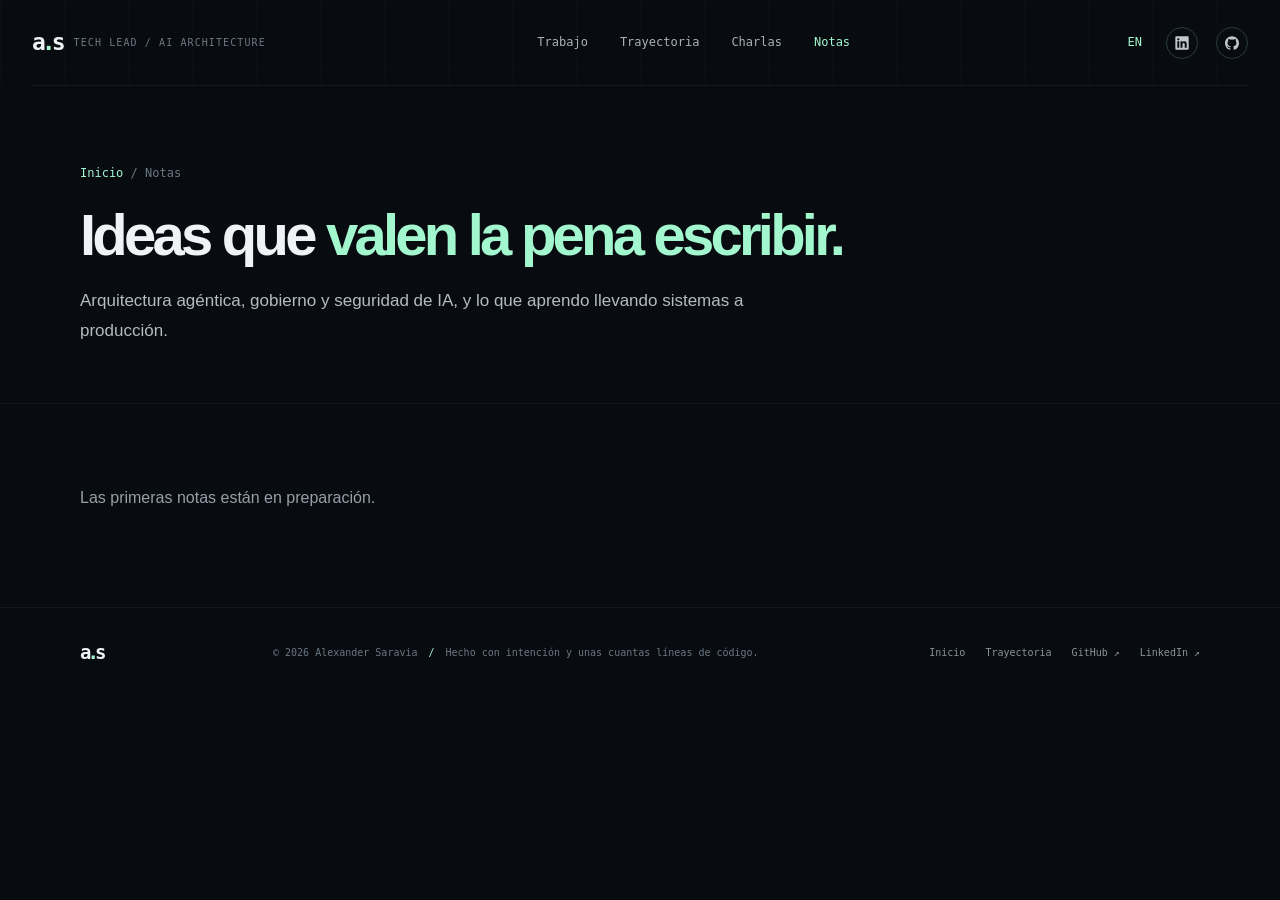
==== blog/index.html @ 3ee520d1 "Rediseño visual, trayectoria, caso de estudio y galería cronológica - Logos de tecnologías (sprite S" ====
<!doctype html>
<html lang="es" data-root="../">
  <head>
    <meta charset="utf-8">
    <meta name="viewport" content="width=device-width, initial-scale=1">
    <meta http-equiv="Content-Security-Policy" content="default-src 'self'; script-src 'self'; style-src 'self' 'unsafe-inline' https://fonts.googleapis.com; font-src https://fonts.gstatic.com; img-src 'self' data:; connect-src 'self'; object-src 'none'; base-uri 'self'; form-action 'none'">
    <meta name="robots" content="noimageai">
    <meta name="referrer" content="strict-origin-when-cross-origin">
    <meta name="theme-color" content="#080b10">
    <meta name="description" content="Notas de Alexander Saravia sobre arquitectura agéntica, gobierno y seguridad de IA.">
    <title data-es="Notas — Alexander Saravia" data-en="Notes — Alexander Saravia">Notas — Alexander Saravia</title>
    <link rel="canonical" href="https://aisaravia.online/blog/">
    <link rel="icon" href="../favicon.svg" type="image/svg+xml">
    <link rel="stylesheet" href="../styles.css">
    <script src="../data/contenido.js" defer></script>
    <script src="../app.js" defer></script>
  </head>
  <body>
    <a class="skip-link" href="#main" data-es="Saltar al contenido" data-en="Skip to content">Saltar al contenido</a>
    <div class="site-shell">
      <header class="topbar">
        <a class="wordmark" href="../" aria-label="Alexander Saravia, inicio">
          <span class="wordmark-mark">a<span>.</span>s</span>
          <span class="wordmark-label">TECH LEAD / AI ARCHITECTURE</span>
        </a>
        <nav class="main-nav" aria-label="Navegación principal">
          <a href="../#work" data-es="Trabajo" data-en="Work">Trabajo</a>
          <a href="../trayectoria.html" data-es="Trayectoria" data-en="Track record">Trayectoria</a>
          <a href="../#speaking" data-es="Charlas" data-en="Speaking">Charlas</a>
          <a href="./" aria-current="page" data-es="Notas" data-en="Notes">Notas</a>
        </nav>
        <div class="top-actions">
          <button class="language-toggle" type="button" aria-label="Switch language">EN</button>
          <a class="icon-link" href="https://www.linkedin.com/in/asaravia/" target="_blank" rel="noopener noreferrer me" aria-label="LinkedIn"><svg aria-hidden="true"><use href="../assets/icons.svg#linkedin"/></svg></a>
          <a class="icon-link" href="https://github.com/basaravia" target="_blank" rel="noopener noreferrer me" aria-label="GitHub"><svg aria-hidden="true"><use href="../assets/icons.svg#github"/></svg></a>
        </div>
      </header>

      <main id="main">
        <section class="page-hero">
          <div class="section-wrap">
            <p class="breadcrumb"><a href="../" data-es="Inicio" data-en="Home">Inicio</a> / <span data-es="Notas" data-en="Notes">Notas</span></p>
            <h1 data-es="Ideas que <span class='headline-accent'>valen la pena escribir.</span>" data-en="Ideas worth <span class='headline-accent'>writing down.</span>">Ideas que <span class="headline-accent">valen la pena escribir.</span></h1>
            <p class="lead" data-es="Arquitectura agéntica, gobierno y seguridad de IA, y lo que aprendo llevando sistemas a producción." data-en="Agentic architecture, AI governance and security, and what I learn taking systems to production.">Arquitectura agéntica, gobierno y seguridad de IA, y lo que aprendo llevando sistemas a producción.</p>
          </div>
        </section>
        <section class="page-section">
          <div class="section-wrap">
            <div class="notes-grid" data-notes></div>
            <p class="notes-empty" data-es="Las primeras notas están en preparación." data-en="The first notes are in the works.">Las primeras notas están en preparación.</p>
          </div>
        </section>
      </main>

      <footer class="footer section-wrap">
        <a class="wordmark footer-mark" href="../"><span class="wordmark-mark">a<span>.</span>s</span></a>
        <p>© <span class="year"></span> Alexander Saravia <span class="footer-sep">/</span> <span data-es="Hecho con intención y unas cuantas líneas de código." data-en="Made with intention and a few lines of code.">Hecho con intención y unas cuantas líneas de código.</span></p>
        <div class="footer-links"><a href="../" data-es="Inicio" data-en="Home">Inicio</a><a href="../trayectoria.html" data-es="Trayectoria" data-en="Track record">Trayectoria</a><a href="https://github.com/basaravia" target="_blank" rel="noopener noreferrer">GitHub ↗</a><a href="https://www.linkedin.com/in/asaravia/" target="_blank" rel="noopener noreferrer">LinkedIn ↗</a></div>
      </footer>
    </div>
    <div class="toast" id="toast" role="status" aria-live="polite"></div>
  </body>
</html>
---- styles.css ----
@import url('https://fonts.googleapis.com/css2?family=DM+Mono:wght@400;500&family=Manrope:wght@400;500;600;700;800&display=swap');

:root {
  color-scheme: dark;
  --bg: #080b10;
  --panel: #0d1219;
  --panel-raised: #111821;
  --line: #1d2731;
  --line-bright: #2c3a45;
  --text: #f0f3f5;
  --body: #b3bcc2;
  --muted: #95a0a8;
  --quiet: #6b7882;
  --mint: #a3f7ce;
  --mint-dark: #62d99d;
  --violet: #b9a4ff;
  --mono: "DM Mono", "SFMono-Regular", Consolas, monospace;
  --sans: "Manrope", -apple-system, BlinkMacSystemFont, "Segoe UI", sans-serif;
  font-family: var(--sans);
  scroll-behavior: smooth;
}

* { box-sizing: border-box; }
body { margin: 0; background: var(--bg); color: var(--text); font-size: 16px; line-height: 1.7; }
body::before { position: fixed; inset: 0; z-index: -1; background-image: linear-gradient(#ffffff04 1px, transparent 1px), linear-gradient(90deg, #ffffff04 1px, transparent 1px); background-size: 64px 64px; content: ""; mask-image: linear-gradient(to bottom, black, transparent 78%); pointer-events: none; }
a { color: inherit; text-decoration: none; }
button { color: inherit; font: inherit; }
img { max-width: 100%; display: block; }
:focus-visible { outline: 2px solid var(--mint); outline-offset: 3px; }
::selection { background: #a3f7ce4d; color: white; }
[hidden] { display: none !important; }
svg use { fill: currentColor; }
.site-shell { overflow: hidden; }
.section-wrap { width: min(1120px, calc(100% - 64px)); margin-inline: auto; }
.skip-link { position: absolute; top: -50px; left: 16px; z-index: 20; padding: 8px 12px; background: var(--mint); color: var(--bg); }
.skip-link:focus { top: 12px; }

/* Barra superior */
.topbar { display: flex; align-items: center; justify-content: space-between; gap: 20px; width: min(1240px, calc(100% - 64px)); height: 86px; margin: auto; border-bottom: 1px solid #ffffff0d; }
.wordmark { display: inline-flex; align-items: center; gap: 12px; }
.wordmark-mark { font: 600 23px/1 var(--mono); letter-spacing: -4px; }
.wordmark-mark span { color: var(--mint); }
.wordmark-label, .main-nav, .language-toggle, .eyebrow, .editor-titlebar, .editor-status, .card-index, .card-more, .feature-tag, .feature-year, .feature-bottom, .lab-card-head, .lab-meta, .stack-head, .stack-label, .footer-links, .path-years, .talk-kind, .talk-link, .gallery-kind, .note-meta, .note-more, .inline-link, .hero-proof p { font-family: var(--mono); }
.wordmark-label { color: var(--quiet); font-size: 10px; letter-spacing: .11em; }
.main-nav { display: flex; gap: 32px; color: #a9b2b8; font-size: 12px; }
.main-nav a, .footer-links a { transition: color .2s ease; }
.main-nav a:hover, .main-nav a[aria-current="page"], .footer-links a:hover { color: var(--mint); }
.top-actions { display: flex; align-items: center; gap: 18px; }
.language-toggle { border: 0; background: transparent; color: var(--mint); cursor: pointer; font-size: 12px; }
.icon-link { display: grid; width: 32px; height: 32px; place-items: center; border: 1px solid var(--line-bright); border-radius: 50%; color: #c0c8cd; transition: color .2s ease, border-color .2s ease; }
.icon-link:hover { border-color: var(--mint); color: var(--mint); }
.icon-link svg { width: 14px; height: 14px; }
.status-dot { display: inline-block; width: 7px; height: 7px; flex: none; border-radius: 50%; background: var(--mint-dark); box-shadow: 0 0 10px #62d99d6e; }

/* Hero */
.hero { position: relative; display: grid; grid-template-columns: 1.05fr .95fr; align-items: center; gap: 64px; min-height: 690px; padding-top: 40px; padding-bottom: 80px; }
.hero::before { position: absolute; top: 78px; left: -230px; width: 600px; height: 600px; border-radius: 50%; background: #8fecc908; filter: blur(40px); content: ""; pointer-events: none; }
.hero-copy { position: relative; z-index: 1; }
.eyebrow { display: flex; align-items: center; gap: 10px; margin: 0; color: var(--muted); font-size: 11px; letter-spacing: .04em; }
.eyebrow-line { display: inline-block; width: 23px; height: 1px; background: var(--mint); }
h1, h2, h3, p { margin-top: 0; }
h1 { max-width: 640px; margin: 25px 0 21px; font-size: clamp(40px, 5.4vw, 64px); font-weight: 600; letter-spacing: -.065em; line-height: 1.13; }
.headline-accent { color: var(--mint); }
.hero-intro { max-width: 540px; margin-bottom: 30px; color: var(--body); font-size: 16px; line-height: 1.85; }
.hero-actions { display: flex; flex-wrap: wrap; align-items: center; gap: 14px 22px; }
.button { display: inline-flex; align-items: center; justify-content: center; gap: 12px; min-height: 46px; padding: 0 18px; border: 1px solid transparent; border-radius: 3px; font-size: 13px; font-weight: 700; transition: transform .2s ease, background .2s ease, border-color .2s ease; }
.button svg { width: 15px; height: 15px; }
.button:hover { transform: translateY(-2px); }
.button-primary { background: var(--mint); color: #0b1511; }
.button-primary:hover { background: #c1ffdf; }
.button-ghost { border-color: var(--line-bright); color: var(--text); }
.button-ghost:hover { border-color: var(--mint); }
.text-button { display: inline-flex; align-items: center; gap: 9px; padding: 8px 0; border: 0; background: transparent; color: #a9b2b8; cursor: pointer; font-size: 13px; }
.text-button:hover { color: var(--mint); }
.prompt-symbol { color: var(--mint); font-family: var(--mono); }
.hero-proof { display: flex; flex-wrap: wrap; gap: 18px 28px; margin: 40px 0 0; padding: 0; list-style: none; }
.hero-proof li { display: flex; align-items: center; gap: 12px; }
.proof-award { display: grid; width: 36px; height: 36px; flex: none; place-items: center; border: 1px solid #a3f7ce4d; border-radius: 50%; color: var(--mint); font-size: 15px; }
.proof-award svg { width: 18px; height: 18px; }
.hero-proof p { margin: 0; color: var(--muted); font-size: 11px; line-height: 1.6; }
.hero-proof strong { color: #e0e6e7; font-weight: 400; }

.editor-card { position: relative; z-index: 1; overflow: hidden; border: 1px solid #26323c; border-radius: 7px; background: #0b1016ed; box-shadow: 0 28px 90px #0008, 0 0 60px #a3f7ce0a; transform: perspective(1200px) rotateY(-3deg) rotateX(1deg); }
.editor-titlebar { position: relative; display: flex; height: 42px; align-items: center; padding: 0 14px; border-bottom: 1px solid #1b242d; background: #10161e; color: var(--quiet); font-size: 11px; }
.window-dots { display: flex; gap: 5px; margin-right: 22px; }
.window-dots i { width: 7px; height: 7px; border-radius: 50%; background: #ee7271; }
.window-dots i:nth-child(2) { background: #e8c26c; }
.window-dots i:nth-child(3) { background: #6bc995; }
.editor-tab { display: flex; height: 100%; align-items: center; gap: 8px; padding: 0 12px; border-right: 1px solid #1b242d; border-left: 1px solid #1b242d; color: #d3d8dc; }
.file-glyph { color: var(--violet); }
.tab-close { margin-left: 3px; color: var(--quiet); font-size: 14px; }
.editor-kebab { margin-left: auto; font-size: 18px; letter-spacing: 2px; }
.editor-body { display: grid; grid-template-columns: 46px 1fr; min-height: 335px; padding: 24px 16px 22px 0; }
.editor-gutter { color: #48535d; font: 11px/2.04 var(--mono); text-align: right; padding-right: 16px; user-select: none; }
.editor-body pre { overflow-x: auto; margin: 0; color: #d3d8dc; font: 12px/2.04 var(--mono); }
.code-purple { color: #c5a8ff; }
.code-blue { color: #87bdff; }
.code-cyan { color: #85d9e6; }
.code-green { color: #a9e6b1; }
.code-orange { color: #ffc17a; }
.cursor { display: inline-block; width: 6px; height: 13px; margin-left: 2px; background: var(--mint); vertical-align: -2px; animation: blink 1.1s steps(2, start) infinite; }
.editor-status { display: flex; justify-content: space-between; padding: 9px 13px; border-top: 1px solid #1b242d; background: #10161e; color: var(--quiet); font-size: 10px; }
.editor-status > span:first-child { display: flex; align-items: center; gap: 7px; }
.editor-status .status-dot { width: 5px; height: 5px; }
.editor-glow { position: absolute; right: -90px; bottom: -150px; z-index: -1; width: 270px; height: 270px; border-radius: 50%; background: #a3f7ce0b; filter: blur(28px); }
@keyframes blink { to { visibility: hidden; } }

/* Franja de logos */
.logo-strip { overflow: hidden; border-block: 1px solid #ffffff12; background: #0b1015; mask-image: linear-gradient(90deg, transparent, black 8%, black 92%, transparent); }
.logo-track { display: flex; width: max-content; align-items: center; gap: 46px; padding: 20px 0; animation: marquee 45s linear infinite; color: #8a969d; font-size: 13px; font-weight: 600; }
.logo-track span { display: inline-flex; align-items: center; gap: 10px; white-space: nowrap; }
.logo-track svg { width: 20px; height: 20px; }
.logo-strip:hover .logo-track { animation-play-state: paused; }
@keyframes marquee { to { transform: translateX(-50%); } }

/* Encabezados de sección */
.section-heading { display: flex; align-items: end; justify-content: space-between; gap: 40px; margin-bottom: 40px; }
.section-number { color: var(--mint); }
.section-heading .eyebrow { margin-bottom: 14px; }
h2 { margin: 0; font-size: clamp(34px, 4.4vw, 49px); font-weight: 500; letter-spacing: -.06em; line-height: 1.2; }
h2 em { color: var(--mint); font-style: normal; }
.section-note { max-width: 320px; margin: 0 0 3px; color: var(--muted); font-size: 14px; line-height: 1.8; }
.inline-link { display: inline-flex; align-items: center; gap: 10px; color: var(--mint); font-size: 12px; }
.inline-link:hover { color: white; }

/* Trabajo */
.work-section { padding-top: 115px; padding-bottom: 90px; }
.feature-card { display: block; overflow: hidden; border: 1px solid #28343e; border-radius: 5px; background: radial-gradient(ellipse at 88% 5%, #a3f7ce0c, transparent 42%), linear-gradient(125deg, #111922, #0d1219 70%); transition: border-color .2s ease; }
.feature-card:hover { border-color: #51655e; }
.feature-topline, .feature-bottom { display: flex; align-items: center; justify-content: space-between; padding: 15px 22px; border-bottom: 1px solid #ffffff10; color: var(--quiet); font-size: 10px; }
.feature-tag { display: flex; align-items: center; gap: 8px; color: #b6c1c3; letter-spacing: .03em; }
.feature-tag .status-dot { width: 6px; height: 6px; }
.feature-content { display: grid; grid-template-columns: 1fr 300px; gap: 50px; padding: 38px 36px 40px; }
.feature-main h3 { margin-bottom: 14px; font-size: clamp(30px, 3.7vw, 42px); font-weight: 500; letter-spacing: -.055em; line-height: 1.15; }
.feature-main p { max-width: 595px; margin-bottom: 24px; color: var(--body); font-size: 15px; line-height: 1.85; }
.feature-tags { display: flex; flex-wrap: wrap; gap: 7px; }
.feature-tags span { display: inline-flex; align-items: center; gap: 7px; padding: 5px 10px; border: 1px solid #2b3941; border-radius: 2px; color: #a6b0b4; font: 11px var(--mono); }
.feature-tags svg { width: 18px; height: 12px; }
.feature-stats { display: grid; grid-template-columns: 1fr 1fr; align-content: center; gap: 22px 18px; padding-left: 28px; border-left: 1px solid #ffffff13; }
.stat { display: flex; flex-direction: column; gap: 1px; }
.stat strong { color: var(--mint); font: 500 30px/1.15 var(--mono); letter-spacing: -.06em; }
.stat strong span { font-size: 17px; }
.stat > span { color: var(--muted); font: 11px var(--mono); }
.stat.award-stat strong { color: var(--violet); }
.feature-bottom { border-top: 1px solid #ffffff10; border-bottom: 0; }
.feature-link { color: var(--mint); font-size: 12px; }
.work-grid { display: grid; grid-template-columns: repeat(3, 1fr); gap: 13px; margin-top: 14px; }
.work-card { position: relative; display: flex; flex-direction: column; min-height: 250px; padding: 22px; border: 1px solid var(--line); background: #0b1016; transition: border-color .2s ease, transform .2s ease; }
.work-card:hover { transform: translateY(-3px); border-color: #51655e; }
.card-index { color: var(--quiet); font-size: 10px; letter-spacing: .05em; }
.work-icon { display: grid; width: 40px; height: 40px; margin: 20px 0 14px; place-items: center; border: 1px solid #2e4239; border-radius: 8px; background: #a3f7ce0a; color: var(--mint); }
.work-icon svg { width: 22px; height: 22px; fill: none; stroke: currentColor; stroke-width: 1.5; stroke-linecap: round; stroke-linejoin: round; }
.work-card h3 { margin-bottom: 8px; font-size: 18px; font-weight: 600; letter-spacing: -.025em; }
.work-card p { margin-bottom: 18px; color: var(--muted); font-size: 14px; line-height: 1.75; }
.card-more { margin-top: auto; color: var(--quiet); font-size: 11px; transition: color .2s ease; }
.work-card:hover .card-more { color: var(--mint); }

/* Trayectoria resumida */
.path-section { padding-bottom: 110px; }
.path-list { display: grid; grid-template-columns: repeat(4, 1fr); margin: 0; padding: 0; border-top: 1px solid var(--line-bright); list-style: none; }
.path-list li { position: relative; }
.path-list li::before { position: absolute; top: -5px; left: 0; width: 9px; height: 9px; border-radius: 50%; background: var(--bg); box-shadow: inset 0 0 0 2px var(--mint-dark); content: ""; }
.path-list li:first-child::before { background: var(--mint); box-shadow: 0 0 12px #a3f7ce80; }
.path-list a { display: flex; flex-direction: column; gap: 4px; padding: 24px 20px 0 0; }
.path-years { color: var(--mint); font-size: 11px; }
.path-list strong { font-size: 16px; font-weight: 600; letter-spacing: -.02em; line-height: 1.35; }
.path-list a > span:last-child { color: var(--muted); font-size: 13px; }
.path-list a:hover strong { color: var(--mint); }

/* Laboratorio */
.lab-section { padding: 100px 0 105px; border-block: 1px solid #ffffff10; background: linear-gradient(180deg, #0d1218, #0a0f14 35%, #0d1218); }
.lab-section .section-heading { margin-bottom: 35px; }
.lab-grid { display: grid; grid-template-columns: repeat(3, 1fr); gap: 14px; }
.lab-card { display: block; overflow: hidden; border: 1px solid #25313a; border-radius: 4px; background: #0c1117; transition: border-color .2s ease, transform .2s ease; }
.lab-card:hover { transform: translateY(-3px); border-color: #51655e; }
.lab-card-head { display: flex; justify-content: space-between; padding: 13px 15px; border-bottom: 1px solid #ffffff0d; color: var(--quiet); font-size: 10px; letter-spacing: .04em; }
.lab-status { display: flex; align-items: center; gap: 7px; color: #c3cec9; }
.lab-status .status-dot { width: 5px; height: 5px; }
.lab-visual { position: relative; height: 168px; overflow: hidden; border-bottom: 1px solid #ffffff0d; background-image: radial-gradient(#ffffff0b 1px, transparent 1px); background-size: 17px 17px; }
.visual-agent { display: grid; place-items: center; }
.node, .node-center { position: absolute; z-index: 2; display: grid; width: 48px; height: 30px; place-items: center; border: 1px solid #40534c; background: #111d19; color: var(--mint); font: 9px var(--mono); }
.node-a { top: 25px; left: calc(50% - 24px); }
.node-b { bottom: 27px; left: calc(50% - 84px); color: #b9a4ff; border-color: #443c5f; background: #171422; }
.node-c { right: calc(50% - 84px); bottom: 27px; color: #85d9e6; border-color: #315158; background: #11191b; }
.node-center { width: 58px; height: 36px; border-radius: 50%; background: #18271f; box-shadow: 0 0 28px #a3f7ce16; }
.orbit { position: absolute; z-index: 1; width: 124px; height: 85px; border: 1px dashed #48635480; border-radius: 50%; }
.orbit-one { top: 44px; }
.orbit-two { top: 44px; transform: rotate(60deg); }
.visual-mesh svg { position: absolute; inset: 24px 8%; width: 84%; height: 120px; overflow: visible; }
.visual-mesh path { fill: none; stroke: #a3f7ce35; stroke-width: 1; stroke-dasharray: 4 4; }
.mesh-center, .mesh-node { position: absolute; z-index: 1; display: grid; place-items: center; border: 1px solid #33463e; background: #111b17; color: var(--mint); font: 8px var(--mono); }
.mesh-center { top: 69px; left: calc(50% - 22px); width: 44px; height: 27px; }
.mesh-node { width: 38px; height: 23px; }
.m1 { top: 31px; left: 17%; }
.m2 { top: 31px; right: 17%; color: var(--violet); border-color: #443c5f; background: #171422; }
.m3 { bottom: 20px; left: 17%; color: #85d9e6; }
.m4 { right: 17%; bottom: 20px; color: #ffc17a; border-color: #534b3c; background: #1b1812; }
.visual-edge { display: grid; place-items: center; }
.edge-cube { position: relative; width: 60px; height: 54px; transform: rotate(-30deg) skew(0deg, -15deg); }
.edge-cube i { position: absolute; width: 28px; height: 28px; border: 1px solid #a3f7ce85; background: #a3f7ce0b; }
.edge-cube i:nth-child(1) { top: 0; left: 16px; transform: skewY(30deg) scaleY(.86); }
.edge-cube i:nth-child(2) { top: 14px; left: 2px; transform: skewY(-30deg) scaleX(.86); }
.edge-cube i:nth-child(3) { top: 14px; left: 30px; transform: skewY(30deg) scaleX(.86); }
.edge-label { position: absolute; right: 12px; bottom: 12px; color: #64756b; font: 8px var(--mono); letter-spacing: .12em; }
.edge-ray { position: absolute; top: 45px; left: calc(50% + 30px); width: 72px; height: 1px; background: linear-gradient(90deg, var(--mint), transparent); transform: rotate(-20deg); transform-origin: left; }
.lab-copy { padding: 18px 18px 20px; }
.lab-copy h3 { margin-bottom: 8px; font-size: 17px; font-weight: 600; letter-spacing: -.03em; }
.lab-copy p { margin-bottom: 14px; color: var(--muted); font-size: 13.5px; line-height: 1.75; }
.lab-meta { display: inline-flex; align-items: center; gap: 8px; color: #8fa39a; font-size: 11px; }
.lab-meta svg { width: 13px; height: 13px; }
.lab-card:hover .lab-meta { color: var(--mint); }

/* Charlas */
.speaking-section { padding-top: 110px; padding-bottom: 110px; }
.talk-grid { display: grid; grid-template-columns: repeat(4, 1fr); gap: 13px; }
.talk-card { display: flex; flex-direction: column; gap: 6px; min-height: 170px; padding: 20px; border: 1px solid var(--line); border-radius: 4px; background: #0b1016; }
.talk-feature { grid-column: span 2; background: radial-gradient(ellipse at 100% 0%, #b9a4ff14, transparent 55%), #0d1219; border-color: #2f3a4a; }
.talk-kind { color: var(--violet); font-size: 10px; letter-spacing: .05em; text-transform: uppercase; }
.talk-card h3 { margin: 4px 0 0; font-size: 16px; font-weight: 600; letter-spacing: -.02em; line-height: 1.4; }
.talk-feature h3 { font-size: 21px; }
.talk-card p { margin: 0; color: var(--muted); font-size: 13.5px; line-height: 1.65; }
.talk-link { margin-top: auto; padding-top: 10px; color: var(--mint); font-size: 11px; }
.talk-link:hover { color: white; }
.gallery { margin-top: 44px; }
.gallery-title { margin-bottom: 14px; color: var(--muted); font: 11px var(--mono); letter-spacing: .08em; text-transform: uppercase; }
.gallery-grid { display: grid; grid-template-columns: repeat(auto-fill, minmax(240px, 1fr)); gap: 13px; }
.gallery-head { display: flex; flex-wrap: wrap; align-items: baseline; justify-content: space-between; gap: 10px; margin-bottom: 14px; }
.gallery-head .gallery-title { margin: 0; }
.gallery-item { position: relative; overflow: hidden; margin: 0; border: 1px solid var(--line); border-radius: 4px; background: var(--panel); }
/* Capa transparente sobre la foto: "guardar imagen" y arrastrar apuntan a la capa, no a la foto. */
.gallery-item::after { position: absolute; inset: 0 0 auto; aspect-ratio: 4 / 3; content: ""; }
.timeline-lead { margin: -18px 0 36px !important; }
.timeline-photos { display: grid; gap: 34px; }
.timeline-year { display: grid; grid-template-columns: 90px 1fr; gap: 24px; }
.timeline-year-label { position: sticky; top: 20px; align-self: start; margin: 0; color: var(--mint); font: 500 24px var(--mono); letter-spacing: -.04em; }
@media (max-width: 680px) { .timeline-year { grid-template-columns: 1fr; gap: 12px; } .timeline-year-label { position: static; } }
.gallery-item img { width: 100%; height: auto; aspect-ratio: 4 / 3; object-fit: cover; user-select: none; -webkit-user-drag: none; -webkit-touch-callout: none; }
.gallery-item figcaption { display: flex; flex-direction: column; gap: 2px; padding: 12px 14px 14px; font-size: 13px; }
.gallery-item figcaption span { color: var(--muted); font-size: 12px; }
.gallery-kind { color: var(--violet) !important; font-size: 10px !important; text-transform: uppercase; }

/* Notas */
.notes-section { padding: 100px 0; border-top: 1px solid #ffffff10; background: #0b1015; }
.notes-grid { display: grid; grid-template-columns: repeat(3, 1fr); gap: 14px; }
.note-card { display: flex; flex-direction: column; gap: 8px; padding: 22px; border: 1px solid var(--line); border-radius: 4px; background: #0d1219; transition: border-color .2s ease, transform .2s ease; }
.note-card:hover { transform: translateY(-3px); border-color: #51655e; }
.note-card img { margin: -22px -22px 8px; width: calc(100% + 44px); max-width: none; aspect-ratio: 16 / 9; object-fit: cover; }
.note-meta { color: var(--quiet); font-size: 11px; }
.note-card h3 { margin: 0; font-size: 18px; font-weight: 600; letter-spacing: -.025em; line-height: 1.35; }
.note-card p { margin: 0; color: var(--muted); font-size: 14px; line-height: 1.7; }
.note-more { margin-top: auto; padding-top: 8px; color: var(--mint); font-size: 11px; }
.notes-empty { color: var(--muted); }

/* Acerca de */
.about-section { padding-top: 115px; padding-bottom: 120px; }
.about-section .section-heading { margin-bottom: 35px; }
.about-grid { display: grid; grid-template-columns: .9fr 1.1fr; gap: 64px; align-items: start; }
.about-story p { margin-bottom: 18px; color: var(--body); font-size: 15px; line-height: 1.9; }
.off-hours { margin-top: 32px; padding-top: 26px; border-top: 1px solid var(--line); }
.off-hours-title { color: var(--muted); font: 11px var(--mono) !important; letter-spacing: .08em; text-transform: uppercase; }
.off-hours-grid { display: grid; gap: 14px; }
.off-item { display: flex; align-items: center; gap: 14px; }
.off-item svg { width: 40px; height: 40px; flex: none; padding: 9px; border: 1px solid #443c5f; border-radius: 8px; background: #b9a4ff0d; fill: none; stroke: var(--violet); stroke-width: 1.5; stroke-linecap: round; stroke-linejoin: round; }
.off-item div { display: flex; flex-direction: column; }
.off-item strong { font-size: 15px; font-weight: 600; }
.off-item span { color: var(--muted); font-size: 13.5px; }
.stack-card { border: 1px solid #26323c; border-radius: 4px; background: #0c1117; }
.stack-head { display: flex; justify-content: space-between; padding: 13px 18px; border-bottom: 1px solid #ffffff10; color: #d1d8db; font-size: 11px; }
.stack-head a { color: var(--mint); }
.stack-group { padding: 16px 18px; border-bottom: 1px solid #ffffff0a; }
.stack-group:last-child { border-bottom: 0; }
.stack-label { display: block; margin-bottom: 10px; color: var(--mint); font-size: 10px; letter-spacing: .06em; text-transform: uppercase; }
.tech-list { display: flex; flex-wrap: wrap; gap: 7px; margin: 0; padding: 0; list-style: none; }
.tech-list li { --brand: var(--mint); display: inline-flex; align-items: center; gap: 8px; padding: 6px 10px; border: 1px solid #222d36; border-radius: 3px; background: #0f151c; color: #c4ccd1; font-size: 13px; transition: border-color .2s ease, color .2s ease; }
.tech-list li svg { width: 16px; height: 16px; flex: none; color: #8d9aa2; transition: color .2s ease; }
.tech-list li:hover { border-color: color-mix(in srgb, var(--brand) 55%, transparent); color: white; }
.tech-list li:hover svg { color: var(--brand); }
.mono-badge { display: inline-grid; min-width: 20px; height: 16px; padding: 0 3px; place-items: center; border: 1px solid #3a4852; border-radius: 2px; color: #9fb0b8; font: 600 7.5px var(--mono); letter-spacing: .02em; }

/* Contacto */
.contact-section { position: relative; overflow: hidden; padding: 84px 0 90px; border-top: 1px solid #ffffff12; background: radial-gradient(ellipse at 75% 50%, #a3f7ce0c, transparent 44%), #0d1218; }
.contact-inner { position: relative; z-index: 1; }
.contact-inner .eyebrow { margin-bottom: 20px; }
.contact-inner h2 { font-size: clamp(42px, 6vw, 66px); }
.contact-inner > p:not(.eyebrow) { max-width: 460px; margin: 18px 0 25px; color: var(--muted); font-size: 15px; line-height: 1.85; }
.contact-links { display: flex; flex-wrap: wrap; gap: 12px; }
.contact-orbit { position: absolute; top: 50%; right: 12%; width: 240px; height: 240px; border: 1px solid #a3f7ce1a; border-radius: 50%; transform: translateY(-50%); }
.contact-orbit span { position: absolute; inset: 24px; border: 1px dashed #a3f7ce28; border-radius: 50%; }
.contact-orbit span:nth-child(2) { inset: 55px; border-style: solid; }
.contact-orbit span:nth-child(3) { inset: -20px 80px; border-color: #b9a4ff38; }
.contact-orbit i { position: absolute; top: 50%; left: 50%; color: var(--mint); font-size: 30px; font-style: normal; transform: translate(-50%, -50%); }

/* Pie */
.footer { display: flex; min-height: 90px; align-items: center; justify-content: space-between; gap: 20px; }
.footer-mark .wordmark-mark { font-size: 19px; }
.footer > p { margin: 0; color: var(--quiet); font: 10px var(--mono); }
.footer-sep { padding-inline: 5px; color: var(--mint); }
.footer-links { display: flex; align-items: center; gap: 20px; color: #87939a; font-size: 10px; }
.footer-links button { padding: 0; border: 0; background: transparent; color: var(--mint); cursor: pointer; font: inherit; }

/* Páginas internas */
.page-hero { padding: 80px 0 56px; border-bottom: 1px solid #ffffff0d; }
.page-hero h1 { max-width: 820px; margin: 22px 0 18px; font-size: clamp(38px, 5vw, 58px); }
.page-hero .lead { max-width: 680px; margin: 0; color: var(--body); font-size: 17px; line-height: 1.8; }
.breadcrumb { color: var(--quiet); font: 12px var(--mono); }
.breadcrumb a { color: var(--mint); }
.page-toc { display: flex; flex-wrap: wrap; gap: 8px; margin-top: 30px; }
.page-toc a { padding: 6px 12px; border: 1px solid var(--line-bright); border-radius: 99px; color: #c0c8cd; font: 11px var(--mono); transition: border-color .2s ease, color .2s ease; }
.page-toc a:hover { border-color: var(--mint); color: var(--mint); }
.page-section { padding: 80px 0; border-bottom: 1px solid #ffffff0d; scroll-margin-top: 20px; }
.page-section > .section-wrap > h2 { margin-bottom: 36px; font-size: clamp(30px, 3.6vw, 40px); }
.timeline { display: grid; gap: 0; margin: 0; padding: 0; list-style: none; }
.role { display: grid; grid-template-columns: 220px 1fr; gap: 40px; padding: 34px 0; border-top: 1px solid var(--line); scroll-margin-top: 20px; }
.role:first-child { border-top: 0; padding-top: 0; }
.role-when { display: flex; flex-direction: column; gap: 6px; color: var(--muted); font: 12px/1.6 var(--mono); }
.role-when strong { color: var(--mint); font-weight: 400; }
.role h3 { margin-bottom: 4px; font-size: 22px; font-weight: 600; letter-spacing: -.03em; }
.role-org { margin-bottom: 14px; color: var(--violet); font: 13px var(--mono); }
.role-scope { margin-bottom: 14px; color: var(--text); font-size: 15.5px; line-height: 1.75; }
.role ul { display: grid; gap: 9px; margin: 0 0 16px; padding-left: 18px; color: var(--body); font-size: 15px; line-height: 1.7; }
.role li::marker { color: var(--mint); }
.role-award { display: inline-flex; align-items: center; gap: 10px; margin-bottom: 16px; padding: 8px 12px; border: 1px solid #443c5f; border-radius: 3px; background: #b9a4ff0d; color: #ddd3ff; font-size: 13.5px; }
.role-tags { display: flex; flex-wrap: wrap; gap: 6px; }
.role-tags span { padding: 4px 9px; border: 1px solid #2b3941; border-radius: 2px; color: #a6b0b4; font: 11px var(--mono); }
.role-link { display: inline-flex; margin-top: 14px; color: var(--mint); font: 12px var(--mono); }
.card-grid { display: grid; grid-template-columns: repeat(2, 1fr); gap: 14px; }
.info-card { display: flex; flex-direction: column; gap: 6px; padding: 22px; border: 1px solid var(--line); border-radius: 4px; background: #0c1117; }
.info-card .kicker { color: var(--violet); font: 11px var(--mono); text-transform: uppercase; letter-spacing: .05em; }
.info-card h3 { margin: 0; font-size: 17px; font-weight: 600; line-height: 1.45; letter-spacing: -.02em; }
.info-card p { margin: 0; color: var(--muted); font-size: 14px; line-height: 1.7; }
.info-card a.more { margin-top: auto; padding-top: 10px; color: var(--mint); font: 12px var(--mono); }
.info-card a.more:hover { color: white; }
.cert-list { display: grid; grid-template-columns: repeat(2, 1fr); gap: 0 40px; margin: 0; padding: 0; list-style: none; }
.cert-list li { display: flex; align-items: center; gap: 14px; padding: 14px 0; border-bottom: 1px solid var(--line); color: var(--body); font-size: 14.5px; }
.cert-list li svg, .cert-list .mono-badge { width: 22px; height: 22px; flex: none; color: #9fb0b8; }
.cert-list .mono-badge { height: 18px; }
.cert-list small { margin-left: auto; color: var(--quiet); font: 11px var(--mono); white-space: nowrap; }

/* Caso de estudio */
.case-stats { display: grid; grid-template-columns: repeat(5, 1fr); margin-top: 44px; border: 1px solid var(--line-bright); border-radius: 4px; }
.case-stats div { display: flex; flex-direction: column; gap: 2px; padding: 20px; border-left: 1px solid var(--line-bright); }
.case-stats div:first-child { border-left: 0; }
.case-stats strong { color: var(--mint); font: 500 30px/1.2 var(--mono); letter-spacing: -.05em; }
.case-stats span { color: var(--muted); font: 11px var(--mono); }
.case-cover { overflow: hidden; margin-top: 44px; border: 1px solid var(--line-bright); border-radius: 6px; background: var(--panel); }
.case-cover img { width: 100%; aspect-ratio: 21 / 9; object-fit: cover; }
.prose { display: grid; grid-template-columns: 220px 1fr; gap: 40px; }
.prose h2 { font-size: 15px !important; margin: 4px 0 0 !important; color: var(--mint); font: 13px var(--mono) !important; letter-spacing: .04em; text-transform: uppercase; }
.prose-body { max-width: 720px; color: var(--body); font-size: 16.5px; line-height: 1.9; }
.prose-body p { margin-bottom: 18px; }
.prose-body strong { color: var(--text); }
.prose-body ul { display: grid; gap: 10px; padding-left: 18px; }
.prose-body li::marker { color: var(--mint); }
.diagram { margin: 10px 0 0; padding: 26px; border: 1px solid var(--line-bright); border-radius: 6px; background-image: radial-gradient(#ffffff0b 1px, transparent 1px); background-size: 17px 17px; background-color: #0b1016; }
.diagram svg { display: block; width: 100%; height: auto; }
.diagram figcaption { margin-top: 14px; color: var(--quiet); font: 11px var(--mono); }
.d-box { fill: #111821; stroke: #33463e; }
.d-box-accent { fill: #12221b; stroke: var(--mint-dark); }
.d-box-violet { fill: #171422; stroke: #5b4f86; }
.d-band { fill: #b9a4ff0d; stroke: #443c5f; stroke-dasharray: 4 4; }
.d-label { fill: var(--text); font: 600 13px var(--sans); }
.d-sub { fill: var(--muted); font: 10.5px var(--mono); }
.d-band-label { fill: var(--violet); font: 10.5px var(--mono); letter-spacing: .06em; }
.d-arrow { fill: none; stroke: var(--mint); stroke-width: 1.4; marker-end: url(#arrow); }
.d-arrow-dim { fill: none; stroke: #5b6b74; stroke-width: 1.2; stroke-dasharray: 3 4; }

/* Artículo del blog */
.article { max-width: 720px; margin: 0 auto; padding: 70px 0 90px; }
.article h1 { margin: 18px 0 14px; font-size: clamp(34px, 4.6vw, 50px); }
.article .note-meta { display: block; margin-bottom: 30px; }
.article-cover { margin: 0 0 34px; overflow: hidden; border: 1px solid var(--line-bright); border-radius: 6px; }
.article-body { color: var(--body); font-size: 17px; line-height: 1.9; }
.article-body h2 { margin: 44px 0 14px; font-size: 28px; }
.article-body a { color: var(--mint); text-decoration: underline; text-underline-offset: 3px; }
.article-body pre { overflow-x: auto; padding: 18px; border: 1px solid var(--line-bright); border-radius: 4px; background: #0b1016; font: 13px/1.7 var(--mono); }
.article-body blockquote { margin: 26px 0; padding-left: 18px; border-left: 2px solid var(--mint); color: var(--text); }

/* Terminal y avisos */
.terminal-backdrop { position: fixed; inset: 0; z-index: 10; display: grid; place-items: center; padding: 20px; background: #030609bd; backdrop-filter: blur(8px); }
.terminal-window { width: min(570px, 100%); overflow: hidden; border: 1px solid #35473e; border-radius: 6px; background: #080d11; box-shadow: 0 25px 100px #000b, 0 0 50px #a3f7ce12; }
.terminal-bar { display: flex; justify-content: space-between; padding: 12px 16px; border-bottom: 1px solid #1b2922; color: #a7b5ad; font: 11px var(--mono); }
.terminal-bar button { border: 0; background: none; color: #91a098; cursor: pointer; font-size: 17px; line-height: 1; }
.terminal-content { min-height: 145px; max-height: 300px; overflow-y: auto; padding: 16px 18px; color: #a6b5ab; font: 12px/1.8 var(--mono); }
.terminal-content p { margin-bottom: 5px; }
.terminal-content code { color: var(--mint); font: inherit; }
.terminal-line { color: #b9a4ff; }
.terminal-form { display: flex; align-items: center; gap: 9px; padding: 12px 18px; border-top: 1px solid #1b2922; color: var(--mint); font: 13px var(--mono); }
.terminal-form input { width: 100%; border: 0; outline: 0; background: transparent; color: var(--mint); font: inherit; }
.terminal-form input::placeholder { color: #52645a; }
.sr-only { position: absolute; width: 1px; height: 1px; overflow: hidden; clip: rect(0, 0, 0, 0); white-space: nowrap; }
.toast { position: fixed; right: 20px; bottom: 20px; z-index: 11; padding: 10px 14px; border: 1px solid #3b5546; border-radius: 3px; background: #101a14; color: var(--mint); font: 11px var(--mono); opacity: 0; pointer-events: none; transform: translateY(8px); transition: opacity .2s ease, transform .2s ease; }
.toast.visible { opacity: 1; transform: translateY(0); }

@media (max-width: 980px) {
  .hero { grid-template-columns: 1fr; gap: 38px; padding-top: 60px; }
  .hero-copy { max-width: 690px; }
  .editor-card { width: min(600px, 100%); margin-left: auto; transform: none; }
  .feature-content { grid-template-columns: 1fr 240px; gap: 25px; padding-inline: 25px; }
  .feature-stats { padding-left: 20px; }
  .about-grid { grid-template-columns: 1fr; gap: 40px; }
  .path-list { grid-template-columns: repeat(2, 1fr); row-gap: 30px; border-top: 0; }
  .path-list li { border-top: 1px solid var(--line-bright); }
  .talk-grid { grid-template-columns: repeat(2, 1fr); }
  .notes-grid { grid-template-columns: repeat(2, 1fr); }
  .case-stats { grid-template-columns: repeat(3, 1fr); }
  .case-stats div:nth-child(4) { border-left: 0; }
  .case-stats div:nth-child(n+4) { border-top: 1px solid var(--line-bright); }
  .role, .prose { grid-template-columns: 1fr; gap: 12px; }
  .contact-orbit { right: 4%; transform: translateY(-50%) scale(.8); }
}
@media (max-width: 680px) {
  .section-wrap, .topbar { width: calc(100% - 32px); }
  .topbar { height: 68px; }
  .wordmark-label, .main-nav a:nth-child(3), .main-nav a:nth-child(4) { display: none; }
  .main-nav { gap: 16px; font-size: 11px; }
  .top-actions { gap: 10px; }
  .hero { min-height: auto; gap: 34px; padding-top: 48px; padding-bottom: 64px; }
  h1 { font-size: clamp(36px, 10vw, 52px); }
  .hero-intro { font-size: 15px; }
  .editor-body { min-height: 300px; padding-top: 19px; grid-template-columns: 34px 1fr; }
  .editor-body pre, .editor-gutter { font-size: 10px; }
  .editor-gutter { padding-right: 10px; }
  .editor-status { font-size: 9px; }
  .work-section, .about-section, .speaking-section { padding-top: 76px; padding-bottom: 76px; }
  .section-heading { display: block; margin-bottom: 27px; }
  .section-heading > .inline-link, .section-note { margin-top: 14px; }
  h2 { font-size: 34px; }
  .feature-content { grid-template-columns: 1fr; gap: 25px; padding: 26px 20px; }
  .feature-main h3 { font-size: 32px; }
  .feature-stats { grid-template-columns: repeat(2, 1fr); gap: 16px; padding: 19px 0 0; border-top: 1px solid #ffffff13; border-left: 0; }
  .stat strong { font-size: 26px; }
  .feature-topline, .feature-bottom { padding-inline: 15px; }
  .work-grid, .lab-grid, .notes-grid, .talk-grid, .card-grid, .cert-list { grid-template-columns: 1fr; }
  .talk-feature { grid-column: auto; }
  .work-card { min-height: auto; }
  .path-list { grid-template-columns: 1fr; }
  .lab-section { padding: 76px 0; }
  .contact-section { padding: 72px 0; }
  .contact-inner h2 { font-size: 44px; }
  .contact-orbit { right: -120px; opacity: .45; transform: translateY(-50%) scale(.6); }
  .contact-links .button { width: 100%; }
  .footer { flex-wrap: wrap; padding-block: 20px; }
  .footer > p { order: 3; width: 100%; line-height: 1.8; }
  .footer-links { flex-wrap: wrap; gap: 13px; }
  .page-hero { padding: 54px 0 40px; }
  .page-section { padding: 60px 0; }
  .case-stats { grid-template-columns: repeat(2, 1fr); }
  .case-stats div { border-left: 0 !important; border-top: 1px solid var(--line-bright); }
  .case-stats div:first-child, .case-stats div:nth-child(2) { border-top: 0; }
  .case-stats div:nth-child(even) { border-left: 1px solid var(--line-bright) !important; }
  .diagram { padding: 14px; overflow-x: auto; }
  .diagram svg { min-width: 640px; }
  .cert-list small { display: none; }
}
@media (prefers-reduced-motion: reduce) {
  *, *::before, *::after { scroll-behavior: auto !important; animation-duration: .01ms !important; animation-iteration-count: 1 !important; transition-duration: .01ms !important; }
}
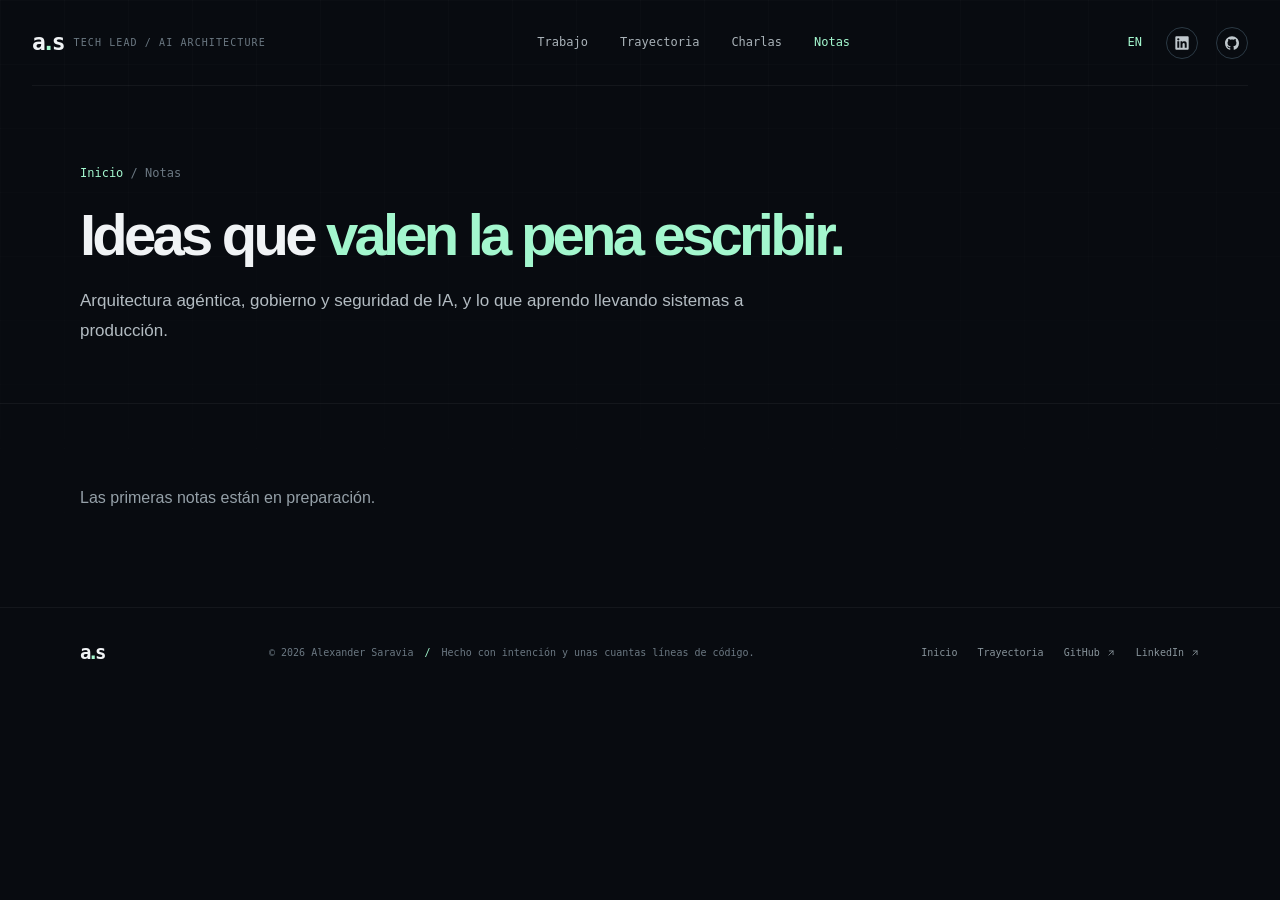
==== commit ad34c5f1: "Retrato en el inicio e iconos SVG en lugar de símbolos de texto - Retrato a 800 px (sin metadatos, c" ====
--- a/blog/index.html
+++ b/blog/index.html
@@ -55,7 +55,7 @@
       <footer class="footer section-wrap">
         <a class="wordmark footer-mark" href="../"><span class="wordmark-mark">a<span>.</span>s</span></a>
         <p>© <span class="year"></span> Alexander Saravia <span class="footer-sep">/</span> <span data-es="Hecho con intención y unas cuantas líneas de código." data-en="Made with intention and a few lines of code.">Hecho con intención y unas cuantas líneas de código.</span></p>
-        <div class="footer-links"><a href="../" data-es="Inicio" data-en="Home">Inicio</a><a href="../trayectoria.html" data-es="Trayectoria" data-en="Track record">Trayectoria</a><a href="https://github.com/basaravia" target="_blank" rel="noopener noreferrer">GitHub ↗</a><a href="https://www.linkedin.com/in/asaravia/" target="_blank" rel="noopener noreferrer">LinkedIn ↗</a></div>
+        <div class="footer-links"><a href="../" data-es="Inicio" data-en="Home">Inicio</a><a href="../trayectoria.html" data-es="Trayectoria" data-en="Track record">Trayectoria</a><a href="https://github.com/basaravia" target="_blank" rel="noopener noreferrer">GitHub <i class='ico ico-external' aria-hidden='true'></i></a><a href="https://www.linkedin.com/in/asaravia/" target="_blank" rel="noopener noreferrer">LinkedIn <i class='ico ico-external' aria-hidden='true'></i></a></div>
       </footer>
     </div>
     <div class="toast" id="toast" role="status" aria-live="polite"></div>
--- a/styles.css
+++ b/styles.css
@@ -58,6 +58,13 @@
 .hero-copy { position: relative; z-index: 1; }
 .eyebrow { display: flex; align-items: center; gap: 10px; margin: 0; color: var(--muted); font-size: 11px; letter-spacing: .04em; }
 .eyebrow-line { display: inline-block; width: 23px; height: 1px; background: var(--mint); }
+.hero-identity { display: flex; align-items: center; gap: 18px; }
+.hero-portrait { position: relative; display: block; width: 96px; height: 96px; flex: none; padding: 3px; border-radius: 50%; background: conic-gradient(from 210deg, var(--mint), var(--violet), var(--mint)); box-shadow: 0 0 36px #a3f7ce26; }
+.hero-portrait img { width: 100%; height: 100%; border: 3px solid var(--bg); border-radius: 50%; object-fit: cover; object-position: 40% 35%; user-select: none; -webkit-user-drag: none; -webkit-touch-callout: none; }
+/* Capa transparente: "guardar imagen" y arrastrar apuntan a la capa, no al retrato. */
+.hero-portrait::after { position: absolute; inset: 0; border-radius: 50%; content: ""; }
+.hero-name { margin: 0 0 6px; font-size: 21px; font-weight: 700; letter-spacing: -.03em; }
+.hero-identity + h1 { margin-top: 30px; }
 h1, h2, h3, p { margin-top: 0; }
 h1 { max-width: 640px; margin: 25px 0 21px; font-size: clamp(40px, 5.4vw, 64px); font-weight: 600; letter-spacing: -.065em; line-height: 1.13; }
 .headline-accent { color: var(--mint); }
@@ -288,7 +295,7 @@
 .contact-orbit span { position: absolute; inset: 24px; border: 1px dashed #a3f7ce28; border-radius: 50%; }
 .contact-orbit span:nth-child(2) { inset: 55px; border-style: solid; }
 .contact-orbit span:nth-child(3) { inset: -20px 80px; border-color: #b9a4ff38; }
-.contact-orbit i { position: absolute; top: 50%; left: 50%; color: var(--mint); font-size: 30px; font-style: normal; transform: translate(-50%, -50%); }
+
 
 /* Pie */
 .footer { display: flex; min-height: 90px; align-items: center; justify-content: space-between; gap: 20px; }
@@ -415,6 +422,9 @@
   .main-nav { gap: 16px; font-size: 11px; }
   .top-actions { gap: 10px; }
   .hero { min-height: auto; gap: 34px; padding-top: 48px; padding-bottom: 64px; }
+  .hero-portrait { width: 76px; height: 76px; }
+  .hero-name { font-size: 18px; }
+  .hero-identity .eyebrow { font-size: 10px; }
   h1 { font-size: clamp(36px, 10vw, 52px); }
   .hero-intro { font-size: 15px; }
   .editor-body { min-height: 300px; padding-top: 19px; grid-template-columns: 34px 1fr; }
@@ -455,3 +465,13 @@
 @media (prefers-reduced-motion: reduce) {
   *, *::before, *::after { scroll-behavior: auto !important; animation-duration: .01ms !important; animation-iteration-count: 1 !important; transition-duration: .01ms !important; }
 }
+
+/* Iconos de interfaz (sin emojis ni símbolos de texto) */
+.ico { display: inline-block; width: 1em; height: 1em; flex: none; vertical-align: -.14em; background: currentColor; -webkit-mask: var(--icon) center / contain no-repeat; mask: var(--icon) center / contain no-repeat; }
+.ico-arrow { --icon: url("data:image/svg+xml,%3Csvg xmlns='http://www.w3.org/2000/svg' viewBox='0 0 24 24' fill='none' stroke='black' stroke-width='2' stroke-linecap='round' stroke-linejoin='round'%3E%3Cpath d='M5 12h14M13 6l6 6-6 6'/%3E%3C/svg%3E"); }
+.ico-external { --icon: url("data:image/svg+xml,%3Csvg xmlns='http://www.w3.org/2000/svg' viewBox='0 0 24 24' fill='none' stroke='black' stroke-width='2' stroke-linecap='round' stroke-linejoin='round'%3E%3Cpath d='M7 17 17 7M8 7h9v9'/%3E%3C/svg%3E"); }
+.ico-up { --icon: url("data:image/svg+xml,%3Csvg xmlns='http://www.w3.org/2000/svg' viewBox='0 0 24 24' fill='none' stroke='black' stroke-width='2' stroke-linecap='round' stroke-linejoin='round'%3E%3Cpath d='M12 19V5M6 11l6-6 6 6'/%3E%3C/svg%3E"); }
+.ico-back { --icon: url("data:image/svg+xml,%3Csvg xmlns='http://www.w3.org/2000/svg' viewBox='0 0 24 24' fill='none' stroke='black' stroke-width='2' stroke-linecap='round' stroke-linejoin='round'%3E%3Cpath d='M19 12H5M11 6l-6 6 6 6'/%3E%3C/svg%3E"); }
+.file-glyph svg { width: 13px; height: 13px; vertical-align: -2px; }
+.role-award svg { width: 18px; height: 18px; flex: none; color: var(--violet); }
+.orbit-spark { position: absolute; top: 50%; left: 50%; width: 34px; height: 34px; color: var(--mint); transform: translate(-50%, -50%); }
